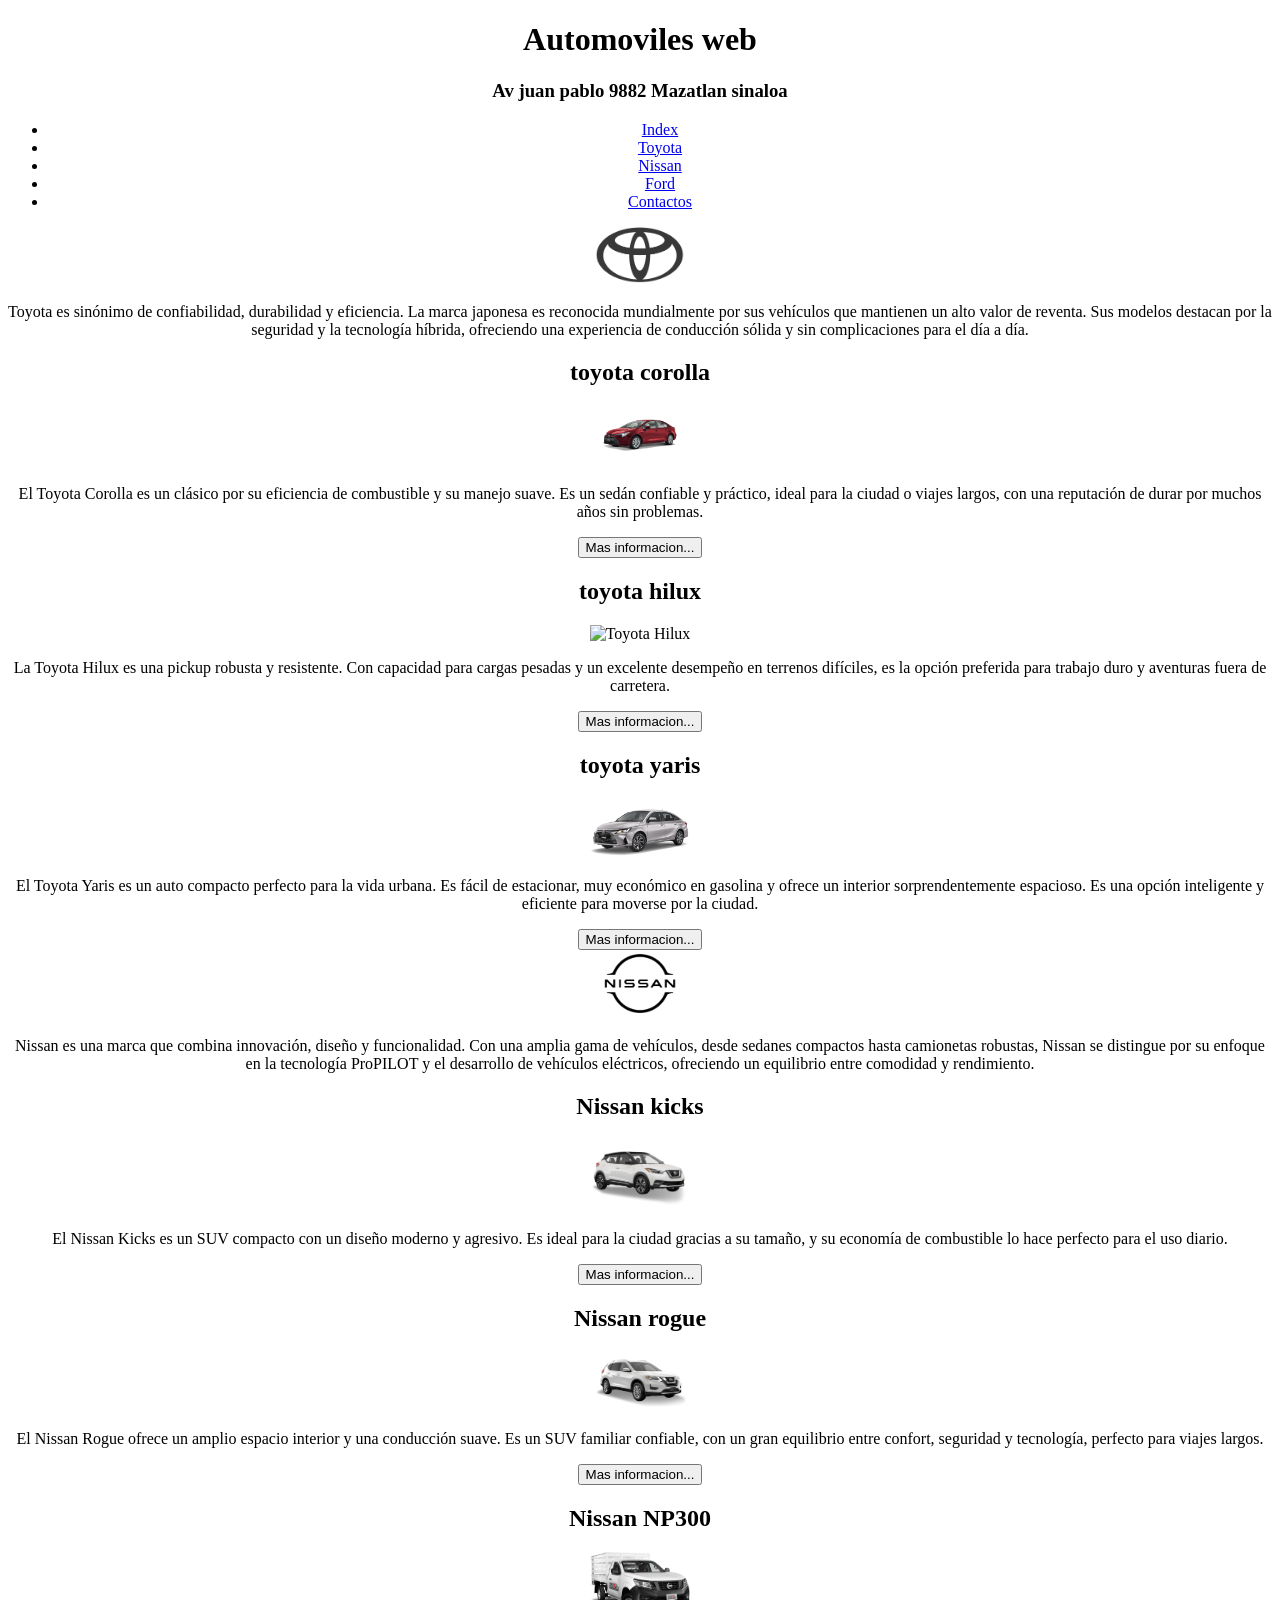
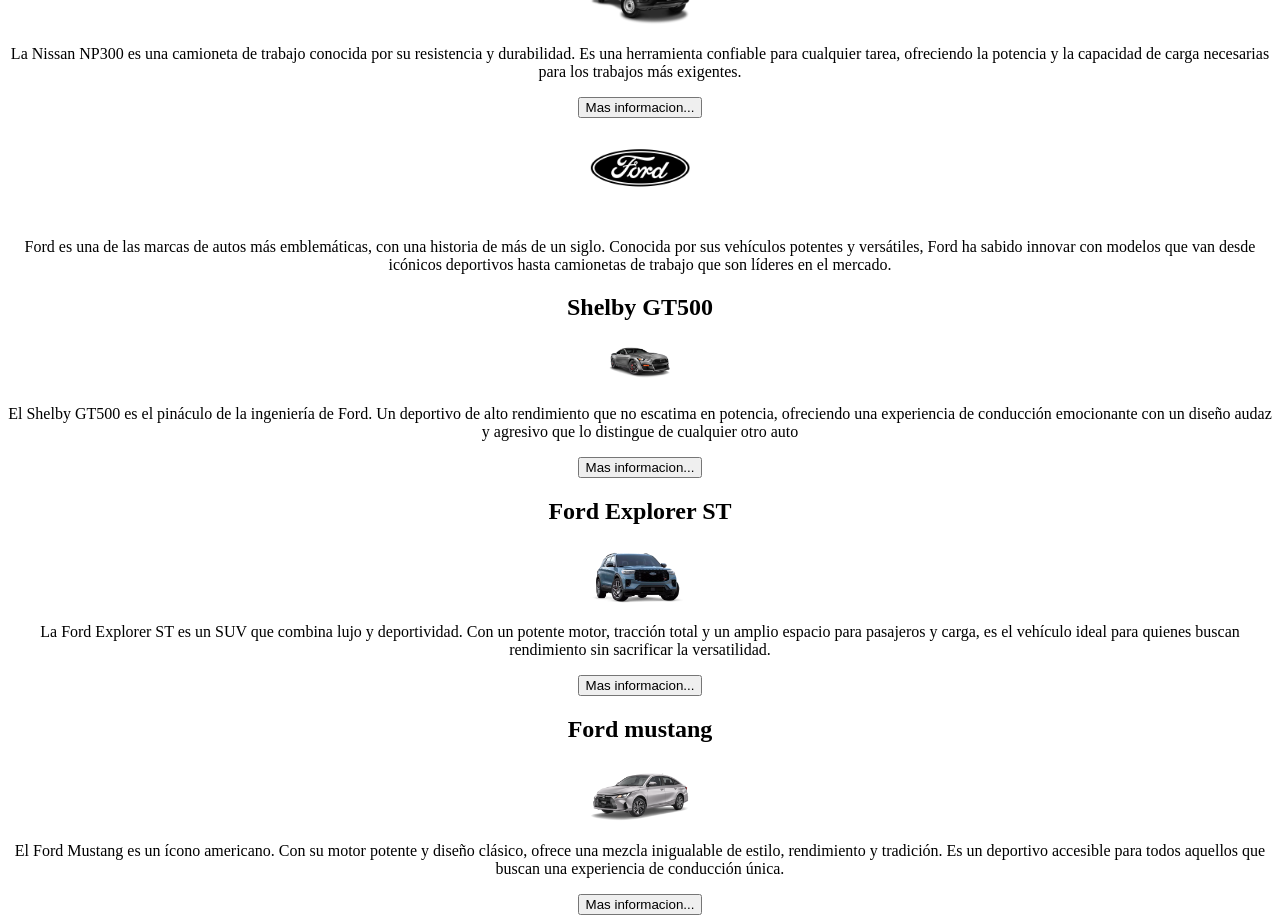
==== html/automoviles.html @ 62cbccc3 "index.css alberto valenzuela" ====
<!DOCTYPE html>
<html lang="en">
<head>
    <meta charset="UTF-8">
    <meta name="viewport" content="width=device-width, initial-scale=1.0">
    <title>automoviles web S.A</title>
    <meta name="Automoviles web" content="">
</head>

<body>
    
</body>
<center>
    <header>
        <h1>Automoviles web</h1>
        <h3>Av juan pablo 9882 Mazatlan sinaloa</h3>
<nav>
    <ul>
        <li><a href="/index.html">Index</a></li>
        <li><a href="#toyota">Toyota</a></li>
        <li><a href="#nissan">Nissan</a></li>
        <li><a href="#ford">Ford</a></li>
        <li><a href="#">Contactos</a></li>
        
    </ul>
</nav>

<section>
    <!--seccion toyota-->
    <a id="toyota"></a> <!--Ancla-->
    <header>
        <img src="/img/Autos/marcas/toyotaL.png" alt="Toyota" width="100px">
    </header>
    <p>
        Toyota es sinónimo de confiabilidad, durabilidad y eficiencia. La
        marca japonesa es reconocida mundialmente por sus vehículos que
        mantienen un alto valor de reventa. Sus modelos destacan por la
        seguridad y la tecnología híbrida, ofreciendo una experiencia de
        conducción sólida y sin complicaciones para el día a día.
    </p>
    <div>
        <!--Toyota Corolla-->
        <h2>toyota corolla</h2>
        <img src="/img/Autos/toyota/toyota1.png" alt="Toyota corolla" width="100px">
        <p>
            El Toyota Corolla es un clásico por su eficiencia de combustible
            y su manejo suave. Es un sedán confiable y práctico, ideal para
            la ciudad o viajes largos, con una reputación de durar por
            muchos años sin problemas.
        </p>
        <button>Mas informacion...</button>
    </div>
    <div>
        <!--Toyota Hilux-->
        <h2>toyota hilux</h2>
        <img src="/img/Autos/toyota/toyota2.png" alt="Toyota Hilux" width="100px">
        <p>
            La Toyota Hilux es una pickup robusta y resistente. Con
            capacidad para cargas pesadas y un excelente desempeño en
            terrenos difíciles, es la opción preferida para trabajo duro y
            aventuras fuera de carretera.
        </p>
        <button>Mas informacion...</button>
    </div>
    <div>
        <!--Toyota Yaris-->
        <h2>toyota yaris</h2>
        <img src="/img/Autos/toyota/toyota3.png" alt="Toyota Yaris" width="100px">
        <p>
            El Toyota Yaris es un auto compacto perfecto para la vida
            urbana. Es fácil de estacionar, muy económico en gasolina y
            ofrece un interior sorprendentemente espacioso. Es una opción
            inteligente y eficiente para moverse por la ciudad.
        </p>
        <button>Mas informacion...</button>
    </div>
</section>

<section>
    <!--seccion nissan-->
        <a id="nissan"></a> <!--Ancla-->
        <header>
            <img src="/img/Autos/marcas/nissanL.jpg" alt="Nissan" width="100px">
        </header>
        <p>
            Nissan es una marca que combina innovación, diseño y funcionalidad.
            Con una amplia gama de vehículos, desde sedanes compactos hasta
            camionetas robustas, Nissan se distingue por su enfoque en la
            tecnología ProPILOT y el desarrollo de vehículos eléctricos,
            ofreciendo un equilibrio entre comodidad y rendimiento.
        </p>
        <div>
            <!--Nissan Kicks-->
            <h2>Nissan kicks</h2>
            <img src="/img/Autos/nissan/nissan 1.png" alt="nissan kicks" width="100px">
            <p>
                El Nissan Kicks es un SUV compacto con un diseño moderno y
                agresivo. Es ideal para la ciudad gracias a su tamaño, y su
                economía de combustible lo hace perfecto para el uso diario.
            </p>
            <button>Mas informacion...</button>
        </div>
        <div>
            <!--Nissan rogue-->
            <h2>Nissan rogue</h2>
            <img src="/img/Autos/nissan/nissan 2.png" alt="nissan rogue" width="100px">
            <p>
                El Nissan Rogue ofrece un amplio espacio interior y una
                conducción suave. Es un SUV familiar confiable, con un gran
                equilibrio entre confort, seguridad y tecnología, perfecto para
                viajes largos.
            </p>
            <button>Mas informacion...</button>
        </div>
         <div>
        <!--Nissan NP300-->
        <h2>Nissan NP300</h2>
        <img src="/img/Autos/nissan/nissan 3.png" alt="Nissan NP300" width="100px">
        <p>
            La Nissan NP300 es una camioneta de trabajo conocida por su
            resistencia y durabilidad. Es una herramienta confiable para
            cualquier tarea, ofreciendo la potencia y la capacidad de carga
            necesarias para los trabajos más exigentes.
        </p>
        <button>Mas informacion...</button>
        </div>
        
</section>

<section>
   <!--seccion ford-->
   <a id="Ford"></a> <!--Ancla-->
   <header>
    <img src="/img/Autos/marcas/fordL.jpg" alt="Ford" width="100px">
   </header>
   <p>
    Ford es una de las marcas de autos más emblemáticas, con una
    historia de más de un siglo. Conocida por sus vehículos potentes y
    versátiles, Ford ha sabido innovar con modelos que van desde
    icónicos deportivos hasta camionetas de trabajo que son líderes en 
    el mercado. 
   </p>
   <div>
    <!--Shelby GT500-->
    <h2>Shelby GT500</h2>
    <img src="/img/Autos/ford/ford1.png" alt="Shelby GT500" width="100px">
    <p>
        El Shelby GT500 es el pináculo de la ingeniería de Ford. Un
        deportivo de alto rendimiento que no escatima en potencia,
        ofreciendo una experiencia de conducción emocionante con un
        diseño audaz y agresivo que lo distingue de cualquier otro auto
    </p>
    <button>Mas informacion...</button>
   </div>
<div>
 <!--Ford Explorer ST-->
 <h2>Ford Explorer ST</h2>
 <img src="/img/Autos/ford/ford2.png" alt="Ford Explorer ST" width="100px">
 <p>
       La Ford Explorer ST es un SUV que combina lujo y deportividad.
       Con un potente motor, tracción total y un amplio espacio para
       pasajeros y carga, es el vehículo ideal para quienes buscan
       rendimiento sin sacrificar la versatilidad.
 </p>
 <button>Mas informacion...</button>   
</div>
<div>
    <!--Ford mustang-->
    <h2>Ford mustang</h2>
    <img src="/img/Autos/toyota/toyota3.png" alt="Ford mustang" width="100px">
    <p>
        El Ford Mustang es un ícono americano. Con su motor potente y
        diseño clásico, ofrece una mezcla inigualable de estilo,
        rendimiento y tradición. Es un deportivo accesible para todos
        aquellos que buscan una experiencia de conducción única.
    </p>
    <button>Mas informacion...</button>
</div>
</section>
    </header>

</center>
</html>
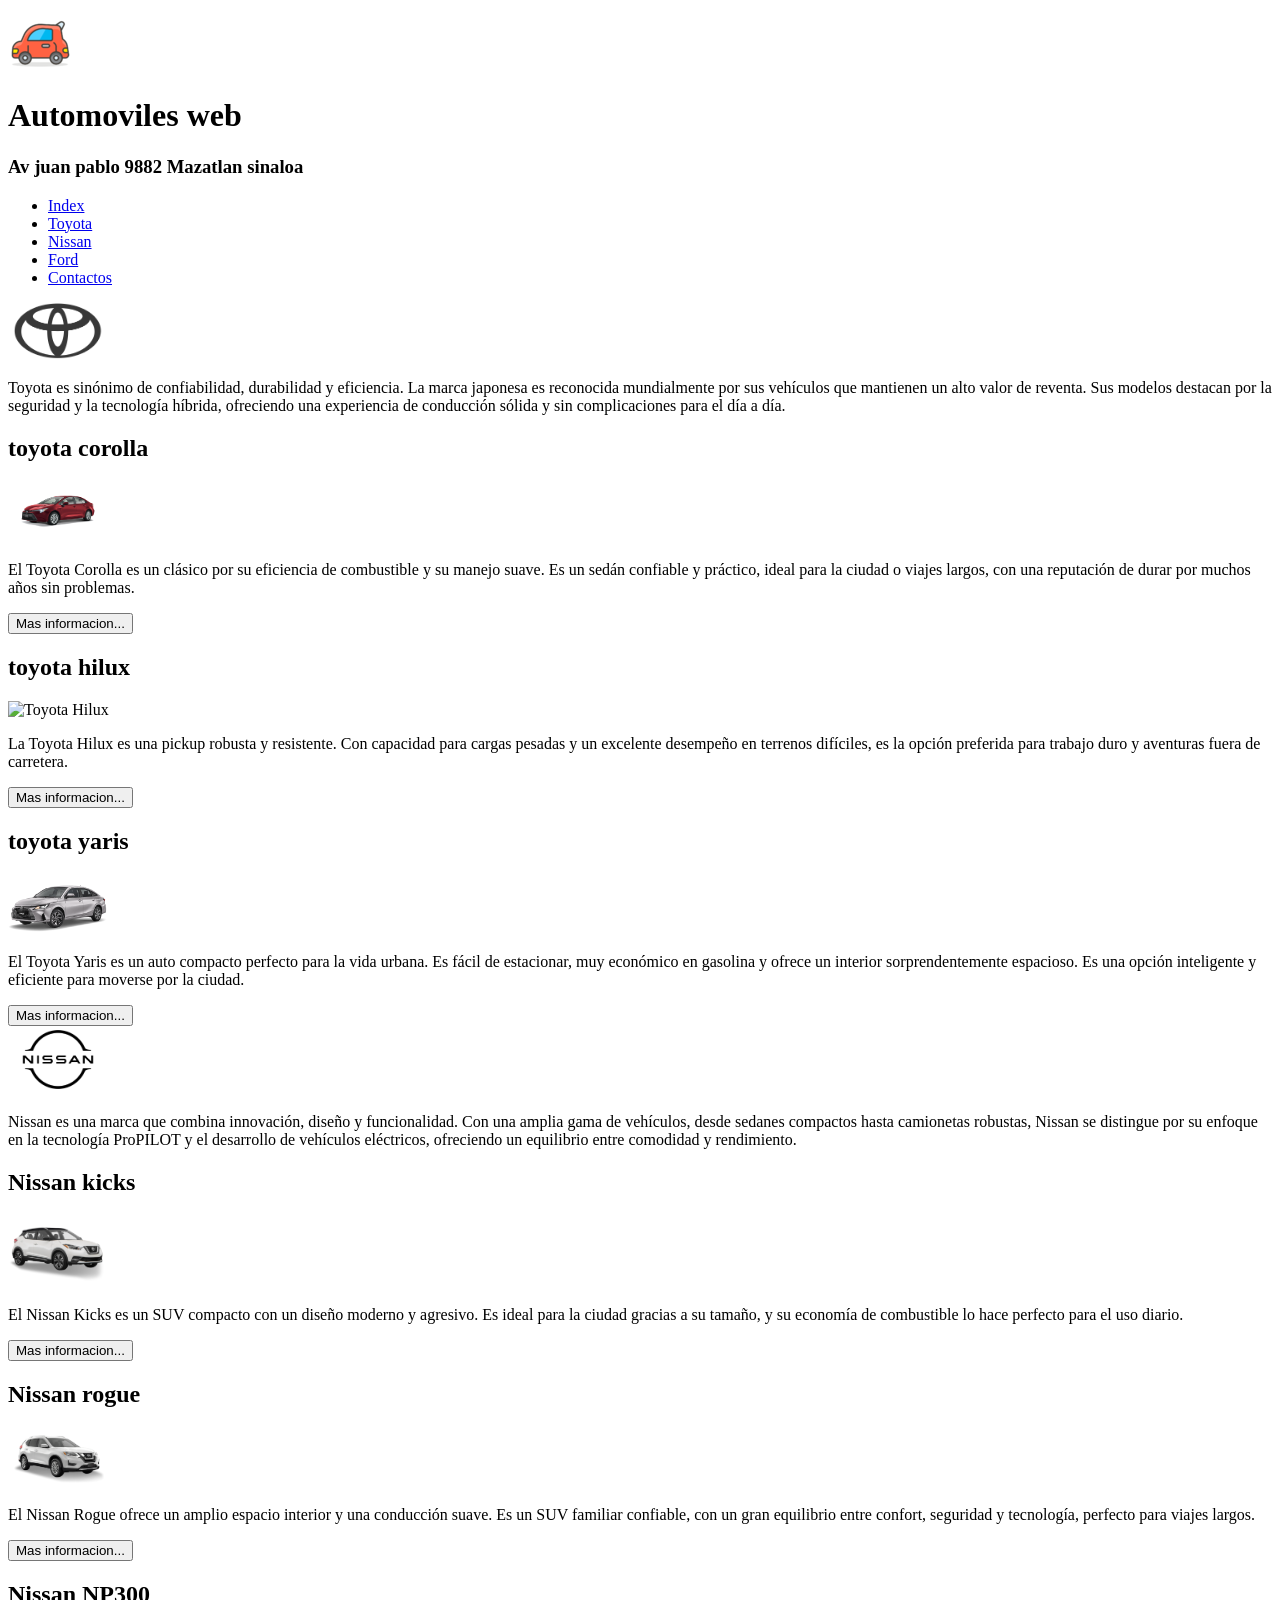
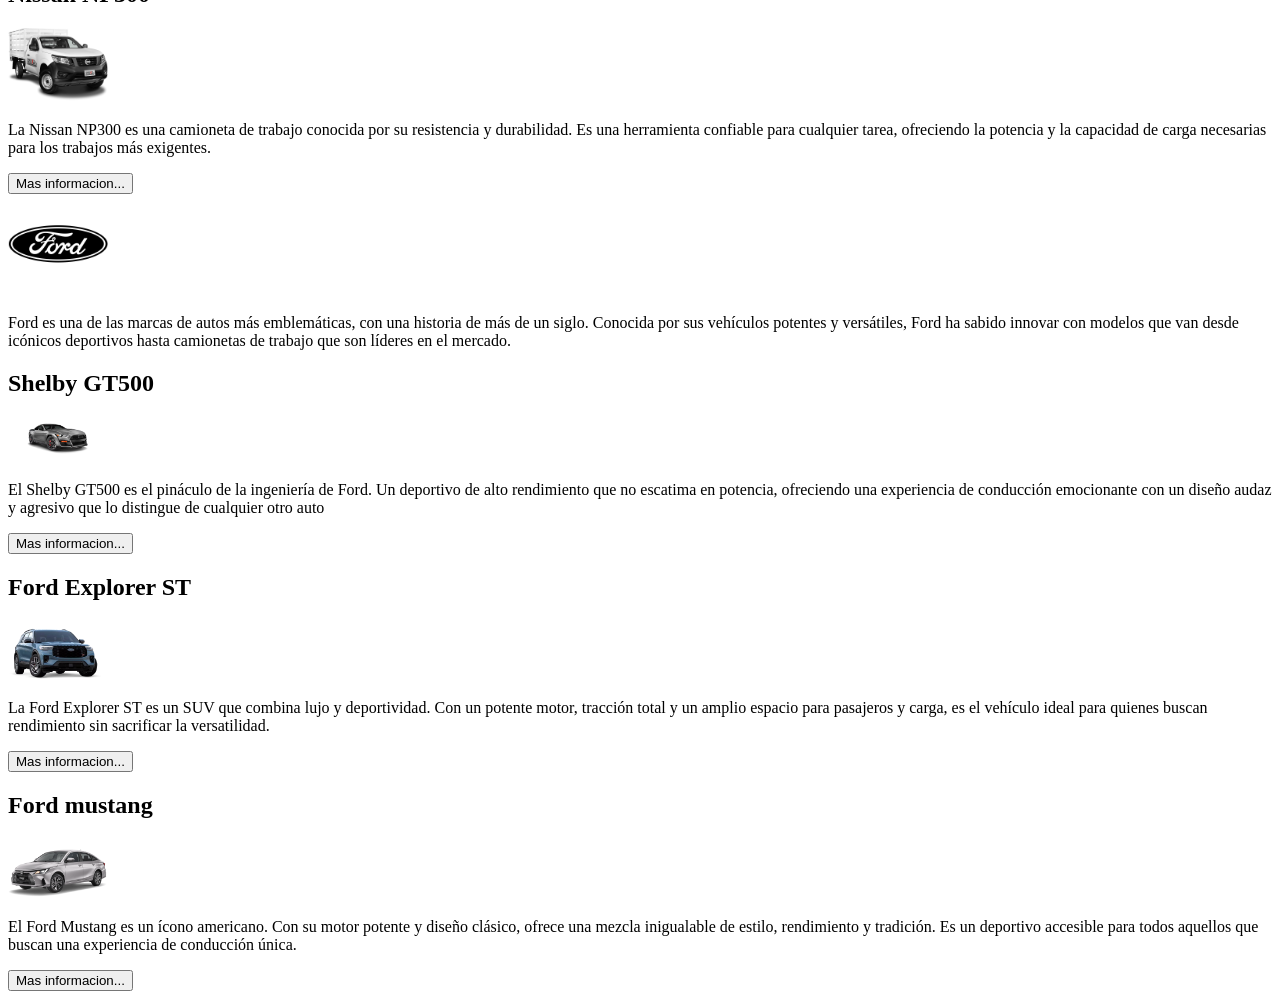
==== commit eff3c9fd: "cambios nuevos" ====
--- a/html/automoviles.html
+++ b/html/automoviles.html
@@ -3,24 +3,31 @@
 <head>
     <meta charset="UTF-8">
     <meta name="viewport" content="width=device-width, initial-scale=1.0">
+    <link rel="stylesheet" href="/css/">
     <title>automoviles web S.A</title>
     <meta name="Automoviles web" content="">
 </head>
-
 <body>
     
 </body>
-<center>
-    <header>
+<body> 
+     </center>
+</body class="nav-contenedor">
+</nav>
+<div nav-contenedor>
+    <div class="logo">
+         <img src="/img/logo-png.png" alt="Automoviles">
+         <div class="texto-logo">
         <h1>Automoviles web</h1>
         <h3>Av juan pablo 9882 Mazatlan sinaloa</h3>
-<nav>
+        </div>
+    </div>
     <ul>
         <li><a href="/index.html">Index</a></li>
         <li><a href="#toyota">Toyota</a></li>
         <li><a href="#nissan">Nissan</a></li>
         <li><a href="#ford">Ford</a></li>
-        <li><a href="#">Contactos</a></li>
+        <li><a href="/html/contactos.html">Contactos</a></li>
         
     </ul>
 </nav>
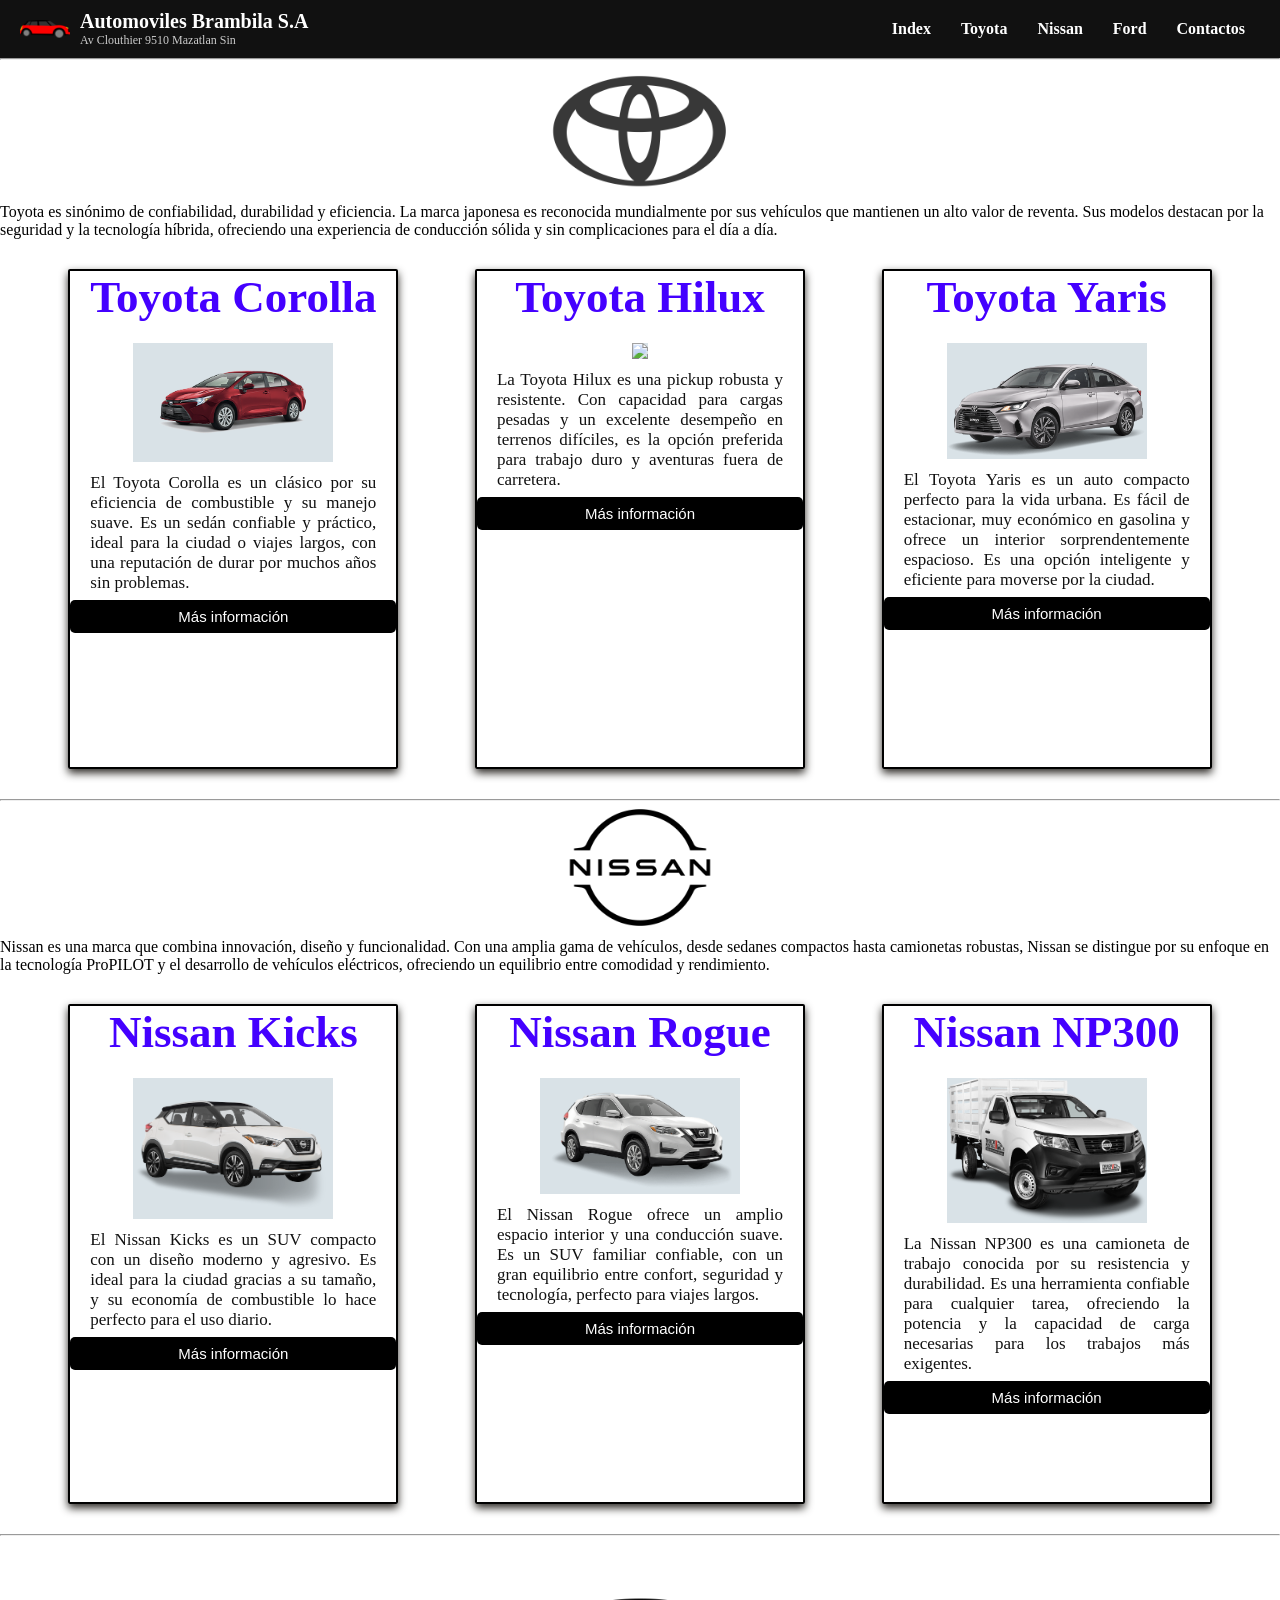
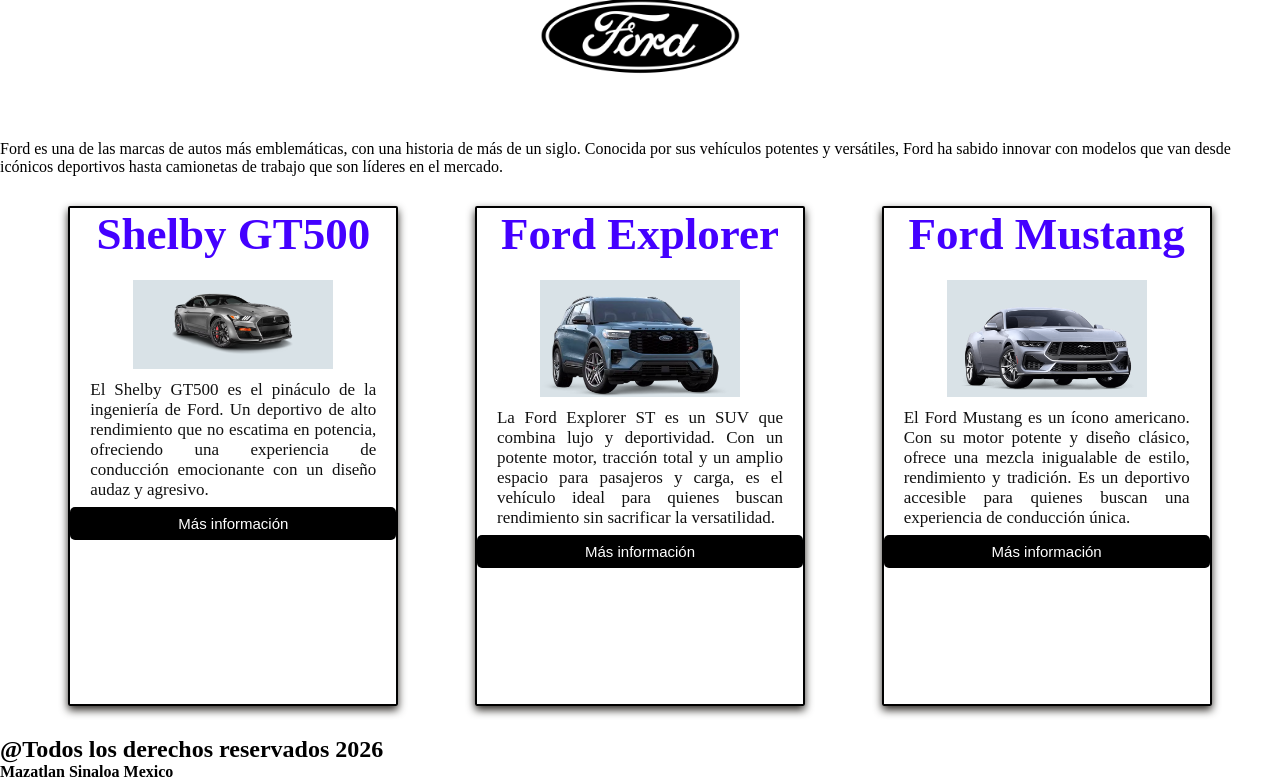
==== commit 3353e869: "inicio limpio" ====
--- a/html/automoviles.html
+++ b/html/automoviles.html
@@ -3,188 +3,169 @@
 <head>
     <meta charset="UTF-8">
     <meta name="viewport" content="width=device-width, initial-scale=1.0">
-    <link rel="stylesheet" href="/css/">
-    <title>automoviles web S.A</title>
-    <meta name="Automoviles web" content="">
+    <link rel="stylesheet" href="/css/automoviles.css">
+    <title>Automoviles Brambila S.A</title>
 </head>
-<body>
-    
-</body>
-<body> 
-     </center>
-</body class="nav-contenedor">
-</nav>
-<div nav-contenedor>
-    <div class="logo">
-         <img src="/img/logo-png.png" alt="Automoviles">
-         <div class="texto-logo">
-        <h1>Automoviles web</h1>
-        <h3>Av juan pablo 9882 Mazatlan sinaloa</h3>
+
+<body class="contenedor">
+
+<nav>
+    <div class="nav-contenedor">
+        <div class="logo">
+            <img src="/img/Autos/logo png.png">
+            <div class="text-logo">
+                <h1>Automoviles Brambila S.A</h1>
+                <h3>Av Clouthier 9510 Mazatlan Sin</h3>
+            </div>
         </div>
+
+        <ul class="menu">
+            <li><a href="/index.html">Index</a></li>
+            <li><a href="#toyota">Toyota</a></li>
+            <li><a href="#nissan">Nissan</a></li>
+            <li><a href="#ford">Ford</a></li>
+            <li><a href="/html/contactos.html">Contactos</a></li>
+        </ul>
     </div>
-    <ul>
-        <li><a href="/index.html">Index</a></li>
-        <li><a href="#toyota">Toyota</a></li>
-        <li><a href="#nissan">Nissan</a></li>
-        <li><a href="#ford">Ford</a></li>
-        <li><a href="/html/contactos.html">Contactos</a></li>
-        
-    </ul>
 </nav>
 
-<section>
-    <!--seccion toyota-->
-    <a id="toyota"></a> <!--Ancla-->
-    <header>
-        <img src="/img/Autos/marcas/toyotaL.png" alt="Toyota" width="100px">
-    </header>
-    <p>
-        Toyota es sinónimo de confiabilidad, durabilidad y eficiencia. La
-        marca japonesa es reconocida mundialmente por sus vehículos que
-        mantienen un alto valor de reventa. Sus modelos destacan por la
-        seguridad y la tecnología híbrida, ofreciendo una experiencia de
-        conducción sólida y sin complicaciones para el día a día.
-    </p>
-    <div>
-        <!--Toyota Corolla-->
-        <h2>toyota corolla</h2>
-        <img src="/img/Autos/toyota/toyota1.png" alt="Toyota corolla" width="100px">
-        <p>
-            El Toyota Corolla es un clásico por su eficiencia de combustible
-            y su manejo suave. Es un sedán confiable y práctico, ideal para
-            la ciudad o viajes largos, con una reputación de durar por
-            muchos años sin problemas.
-        </p>
-        <button>Mas informacion...</button>
-    </div>
-    <div>
-        <!--Toyota Hilux-->
-        <h2>toyota hilux</h2>
-        <img src="/img/Autos/toyota/toyota2.png" alt="Toyota Hilux" width="100px">
-        <p>
-            La Toyota Hilux es una pickup robusta y resistente. Con
-            capacidad para cargas pesadas y un excelente desempeño en
-            terrenos difíciles, es la opción preferida para trabajo duro y
-            aventuras fuera de carretera.
-        </p>
-        <button>Mas informacion...</button>
-    </div>
-    <div>
-        <!--Toyota Yaris-->
-        <h2>toyota yaris</h2>
-        <img src="/img/Autos/toyota/toyota3.png" alt="Toyota Yaris" width="100px">
-        <p>
-            El Toyota Yaris es un auto compacto perfecto para la vida
-            urbana. Es fácil de estacionar, muy económico en gasolina y
-            ofrece un interior sorprendentemente espacioso. Es una opción
-            inteligente y eficiente para moverse por la ciudad.
-        </p>
-        <button>Mas informacion...</button>
-    </div>
+<!-- TOYOTA -->
+<section id="toyota">
+    <center>
+        <hr>
+<header id="marca">
+    <img src="/img/Autos/marcas/toyotaL.png" alt="logo toyota">
+</header>
+</center>
+<p>
+Toyota es sinónimo de confiabilidad, durabilidad y eficiencia. La marca japonesa es reconocida mundialmente por sus vehículos que mantienen un alto valor de reventa. Sus modelos destacan por la seguridad y la tecnología híbrida, ofreciendo una experiencia de conducción sólida y sin complicaciones para el día a día.
+</p>
+
+<div class="contenedor-tarjetas">
+
+<div class="tarjeta">
+<h2 class="titulo">Toyota Corolla</h2>
+<img class="imagen" src="/img/Autos/toyota/toyota1.png">
+<p class="descripcion">
+El Toyota Corolla es un clásico por su eficiencia de combustible y su manejo suave. Es un sedán confiable y práctico, ideal para la ciudad o viajes largos, con una reputación de durar por muchos años sin problemas.
+</p>
+<button class="boton">Más información</button>
+</div>
+
+<div class="tarjeta">
+<h2 class="titulo">Toyota Hilux</h2>
+<img class="imagen" src="/img/Autos/toyota/toyota2.png">
+<p class="descripcion">
+La Toyota Hilux es una pickup robusta y resistente. Con capacidad para cargas pesadas y un excelente desempeño en terrenos difíciles, es la opción preferida para trabajo duro y aventuras fuera de carretera.
+</p>
+<button class="boton">Más información</button>
+</div>
+
+<div class="tarjeta">
+<h2 class="titulo">Toyota Yaris</h2>
+<img class="imagen" src="/img/Autos/toyota/toyota3.png">
+<p class="descripcion">
+El Toyota Yaris es un auto compacto perfecto para la vida urbana. Es fácil de estacionar, muy económico en gasolina y ofrece un interior sorprendentemente espacioso. Es una opción inteligente y eficiente para moverse por la ciudad.
+</p>
+<button class="boton">Más información</button>
+</div>
+
+</div>
 </section>
 
-<section>
-    <!--seccion nissan-->
-        <a id="nissan"></a> <!--Ancla-->
-        <header>
-            <img src="/img/Autos/marcas/nissanL.jpg" alt="Nissan" width="100px">
-        </header>
-        <p>
-            Nissan es una marca que combina innovación, diseño y funcionalidad.
-            Con una amplia gama de vehículos, desde sedanes compactos hasta
-            camionetas robustas, Nissan se distingue por su enfoque en la
-            tecnología ProPILOT y el desarrollo de vehículos eléctricos,
-            ofreciendo un equilibrio entre comodidad y rendimiento.
-        </p>
-        <div>
-            <!--Nissan Kicks-->
-            <h2>Nissan kicks</h2>
-            <img src="/img/Autos/nissan/nissan 1.png" alt="nissan kicks" width="100px">
-            <p>
-                El Nissan Kicks es un SUV compacto con un diseño moderno y
-                agresivo. Es ideal para la ciudad gracias a su tamaño, y su
-                economía de combustible lo hace perfecto para el uso diario.
-            </p>
-            <button>Mas informacion...</button>
-        </div>
-        <div>
-            <!--Nissan rogue-->
-            <h2>Nissan rogue</h2>
-            <img src="/img/Autos/nissan/nissan 2.png" alt="nissan rogue" width="100px">
-            <p>
-                El Nissan Rogue ofrece un amplio espacio interior y una
-                conducción suave. Es un SUV familiar confiable, con un gran
-                equilibrio entre confort, seguridad y tecnología, perfecto para
-                viajes largos.
-            </p>
-            <button>Mas informacion...</button>
-        </div>
-         <div>
-        <!--Nissan NP300-->
-        <h2>Nissan NP300</h2>
-        <img src="/img/Autos/nissan/nissan 3.png" alt="Nissan NP300" width="100px">
-        <p>
-            La Nissan NP300 es una camioneta de trabajo conocida por su
-            resistencia y durabilidad. Es una herramienta confiable para
-            cualquier tarea, ofreciendo la potencia y la capacidad de carga
-            necesarias para los trabajos más exigentes.
-        </p>
-        <button>Mas informacion...</button>
-        </div>
-        
+<!-- NISSAN -->
+<section id="nissan">
+    <center>
+        <hr>
+<header>
+    <img src="/img/Autos/marcas/nissanL.jpg" width="200">
+</header>
+</center>
+<p>
+Nissan es una marca que combina innovación, diseño y funcionalidad. Con una amplia gama de vehículos, desde sedanes compactos hasta camionetas robustas, Nissan se distingue por su enfoque en la tecnología ProPILOT y el desarrollo de vehículos eléctricos, ofreciendo un equilibrio entre comodidad y rendimiento.
+</p>
+
+<div class="contenedor-tarjetas">
+
+<div class="tarjeta">
+<h2 class="titulo">Nissan Kicks</h2>
+<img class="imagen" src="/img/Autos/nissan/nissan 1.png">
+<p class="descripcion">
+El Nissan Kicks es un SUV compacto con un diseño moderno y agresivo. Es ideal para la ciudad gracias a su tamaño, y su economía de combustible lo hace perfecto para el uso diario.
+</p>
+<button class="boton">Más información</button>
+</div>
+
+<div class="tarjeta">
+<h2 class="titulo">Nissan Rogue</h2>
+<img class="imagen" src="/img/Autos/nissan/nissan 2.png">
+<p class="descripcion">
+El Nissan Rogue ofrece un amplio espacio interior y una conducción suave. Es un SUV familiar confiable, con un gran equilibrio entre confort, seguridad y tecnología, perfecto para viajes largos.
+</p>
+<button class="boton">Más información</button>
+</div>
+
+<div class="tarjeta">
+<h2 class="titulo">Nissan NP300</h2>
+<img class="imagen" src="/img/Autos/nissan/nissan 3.png">
+<p class="descripcion">
+La Nissan NP300 es una camioneta de trabajo conocida por su resistencia y durabilidad. Es una herramienta confiable para cualquier tarea, ofreciendo la potencia y la capacidad de carga necesarias para los trabajos más exigentes.
+</p>
+<button class="boton">Más información</button>
+</div>
+
+</div>
 </section>
 
-<section>
-   <!--seccion ford-->
-   <a id="Ford"></a> <!--Ancla-->
-   <header>
-    <img src="/img/Autos/marcas/fordL.jpg" alt="Ford" width="100px">
-   </header>
-   <p>
-    Ford es una de las marcas de autos más emblemáticas, con una
-    historia de más de un siglo. Conocida por sus vehículos potentes y
-    versátiles, Ford ha sabido innovar con modelos que van desde
-    icónicos deportivos hasta camionetas de trabajo que son líderes en 
-    el mercado. 
-   </p>
-   <div>
-    <!--Shelby GT500-->
-    <h2>Shelby GT500</h2>
-    <img src="/img/Autos/ford/ford1.png" alt="Shelby GT500" width="100px">
-    <p>
-        El Shelby GT500 es el pináculo de la ingeniería de Ford. Un
-        deportivo de alto rendimiento que no escatima en potencia,
-        ofreciendo una experiencia de conducción emocionante con un
-        diseño audaz y agresivo que lo distingue de cualquier otro auto
-    </p>
-    <button>Mas informacion...</button>
-   </div>
-<div>
- <!--Ford Explorer ST-->
- <h2>Ford Explorer ST</h2>
- <img src="/img/Autos/ford/ford2.png" alt="Ford Explorer ST" width="100px">
- <p>
-       La Ford Explorer ST es un SUV que combina lujo y deportividad.
-       Con un potente motor, tracción total y un amplio espacio para
-       pasajeros y carga, es el vehículo ideal para quienes buscan
-       rendimiento sin sacrificar la versatilidad.
- </p>
- <button>Mas informacion...</button>   
+<!-- FORD -->
+<section id="ford">
+    <center>
+        <hr>
+<header>
+    <img src="/img/Autos/marcas/fordL.jpg" width="200">
+</header>
+</center>
+<p>
+Ford es una de las marcas de autos más emblemáticas, con una historia de más de un siglo. Conocida por sus vehículos potentes y versátiles, Ford ha sabido innovar con modelos que van desde icónicos deportivos hasta camionetas de trabajo que son líderes en el mercado.
+</p>
+
+<div class="contenedor-tarjetas">
+
+<div class="tarjeta">
+<h2 class="titulo">Shelby GT500</h2>
+<img class="imagen" src="/img/Autos/ford/ford1.png">
+<p class="descripcion">
+El Shelby GT500 es el pináculo de la ingeniería de Ford. Un deportivo de alto rendimiento que no escatima en potencia, ofreciendo una experiencia de conducción emocionante con un diseño audaz y agresivo.
+</p>
+<button class="boton">Más información</button>
 </div>
-<div>
-    <!--Ford mustang-->
-    <h2>Ford mustang</h2>
-    <img src="/img/Autos/toyota/toyota3.png" alt="Ford mustang" width="100px">
-    <p>
-        El Ford Mustang es un ícono americano. Con su motor potente y
-        diseño clásico, ofrece una mezcla inigualable de estilo,
-        rendimiento y tradición. Es un deportivo accesible para todos
-        aquellos que buscan una experiencia de conducción única.
-    </p>
-    <button>Mas informacion...</button>
+
+<div class="tarjeta">
+<h2 class="titulo">Ford Explorer</h2>
+<img class="imagen" src="/img/Autos/ford/ford2.png">
+<p class="descripcion">
+La Ford Explorer ST es un SUV que combina lujo y deportividad. Con un potente motor, tracción total y un amplio espacio para pasajeros y carga, es el vehículo ideal para quienes buscan rendimiento sin sacrificar la versatilidad.
+</p>
+<button class="boton">Más información</button>
 </div>
+
+<div class="tarjeta">
+<h2 class="titulo">Ford Mustang</h2>
+<img class="imagen" src="/img/Autos/ford/ford3.png">
+<p class="descripcion">
+El Ford Mustang es un ícono americano. Con su motor potente y diseño clásico, ofrece una mezcla inigualable de estilo, rendimiento y tradición. Es un deportivo accesible para quienes buscan una experiencia de conducción única.
+</p>
+<button class="boton">Más información</button>
+</div>
+
+</div>
+
+<footer>
+<h2>@Todos los derechos reservados 2026</h2>
+<h4>Mazatlan Sinaloa Mexico</h4>
+</footer>
+
 </section>
-    </header>
 
-</center>
+</body>
 </html>
--- a/css/automoviles.css
+++ b/css/automoviles.css
@@ -0,0 +1,164 @@
+*{
+    margin: 0;
+    padding: 0;
+    box-sizing: border-box;
+}
+.contenedor {
+   
+}
+
+nav {
+    background-color: #111;
+    top: 0;
+    position: sticky;
+    left: 0;
+    width: 100%;
+    z-index: 1000;
+    
+}
+.nav-contenedor {
+
+    display: flex;
+    justify-content: space-between;
+    align-items: center;
+    padding: 10px 20px;
+}
+.logo {
+    display: flex;
+    align-items: center;
+    gap: 10px
+
+}    
+.logo img{
+
+    width: 50px;
+    height: auto;
+}
+.text-logo {
+    display: flex;
+    flex-direction: column;
+}
+.text-logo h1,h3{
+    margin: 0;
+}
+
+.logo h1 {
+    color: white;
+    font-size: 20px;
+}
+.logo h3 {
+    color: #ccc;
+    font-size: 12px;
+    font-weight: normal;
+}
+/* Opciones de menu (nav) */
+.menu{
+    display: flex;
+    list-style: none;
+
+}
+.menu li a {
+    color: white;
+    text-decoration: none;
+    padding: 10px 15px;
+    font-weight: bold;
+    transition: background 0.3s;
+}
+.menu li a:hover {
+    background-color: #db3434;
+    border-radius: 5px;
+}
+/*Estilos para la tarjeta */
+.titulo {
+
+    text-align: center;
+    font-family: 'Times New Roman', Times, serif;
+    font-weight: bold;
+    font-size: 45px;
+    color: rgb(68, 0, 255);
+}
+.descripcion {
+    font-family: 'Times New Roman', Times, serif;
+    text-align: justify;
+    font-size: 17px;
+    color: #111;
+    padding: 7px 20px;
+    font-style: normal;
+}
+.imagen {
+    width: 200px;
+    margin-top: 20px;
+    background-color: #d9e2e7;
+
+}
+.img {
+    width: 200px;
+    border-radius: 20px;
+    justify-items: center;
+}
+.boton {
+    border: none;
+    outline: 0;
+    display: inline-block;
+    padding: 8px;
+    color: white;
+    background-color: black;
+    text-align: center;
+    width: 100%;
+    font-size: 15px;
+    font-family: 'Lucida Sans', 'Lucida Sans Regular', 'Lucida Grande', 'Lucida Sans Unicode', Geneva, Verdana, sans-serif;
+    border-radius: 5px;
+}
+.boton:hover {
+    background-color: rgb(77, 64, 47);
+    color: black;
+    transform: scale(1.1);
+    transition: all 0.3s ease;
+
+}
+.tarjeta {
+    box-shadow: 0 4px 8px 0 rgb(44,41,37);
+    overflow: hidden;
+    max-width: 330px;
+    height: 500px;
+    margin: auto;
+    text-align: center;
+    border: 2px solid;
+    border-radius: 2px;
+    align-items: center;
+}
+.contenedor-tarjetas{
+    display: flex;
+    flex-wrap: wrap;   
+    justify-content: space-around;
+    gap: 20px;
+    margin: 30px auto;
+    max-width: 1200px;
+}
+/* selector id*/
+#marca {
+display: flex;
+flex-direction: column;
+align-items: center;
+justify-content: center;
+padding: 15px;
+}
+#marca img {
+    width: 200px;
+    height: auto;
+}
+#marca h2 {
+    font-size: 36px;
+    font-weight: bold;
+    margin-top: 10px;
+    margin-bottom: 10px;
+    color: bisque;
+}
+#marca hr {
+    width: 100px;
+    margin: 25px;
+    border: none;
+    height: 4px;
+    background-color: lightpink;
+    border-radius: 8px;
+}
